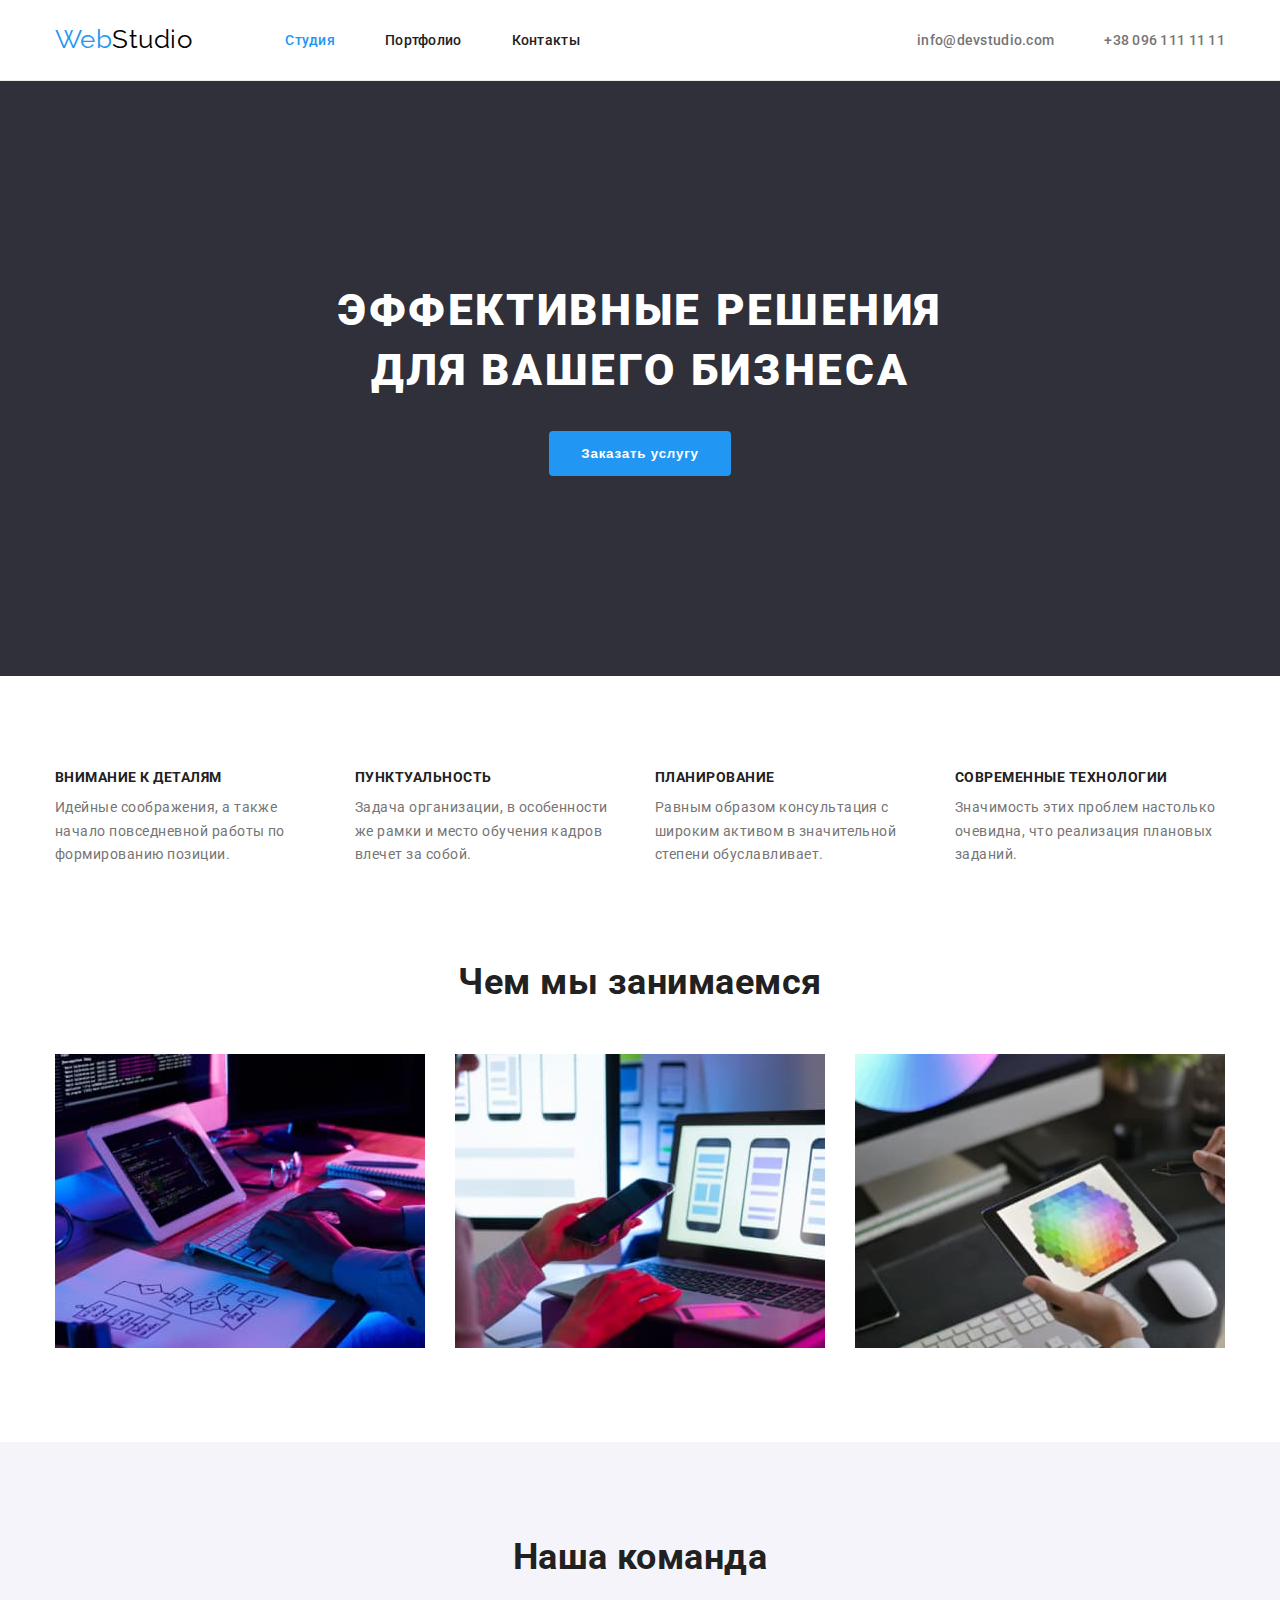
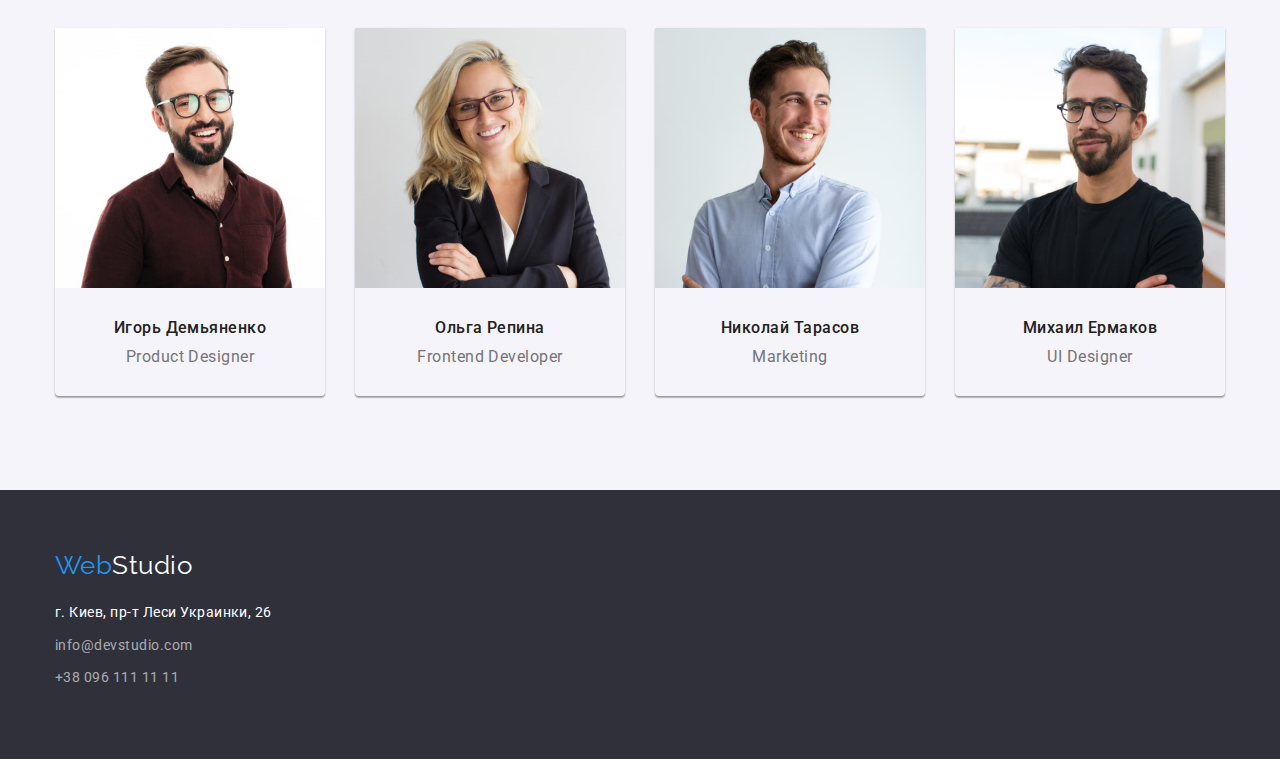
==== index.html @ f5a80847 "copy-hw-03" ====
<!DOCTYPE html>
<html lang="ru">

<head>
  <meta charset="UTF-8" />
  <meta http-equiv="X-UA-Compatible" content="IE=edge" />
  <meta name="viewport" content="width=device-width, initial-scale=1.0" />
  <title>WebStudio Студия</title>
  <link rel="preconnect" href="https://fonts.gstatic.com" />
  <link href="https://fonts.googleapis.com/css2?family=Raleway:wght@700&family=Roboto:wght@400;500;700;900&display=swap"
    rel="stylesheet" />
  <link rel="stylesheet" href="https://cdnjs.cloudflare.com/ajax/libs/modern-normalize/1.0.0/modern-normalize.min.css"
    integrity="sha512-ISS7cAi1PEhQ8jnbJpJZMd29NlhNj4AWYyLOSp2CE/CsHxTCu+r+t0D2yoJudVrd0/8fTVPUVDzY5Tvli75u/g=="
    crossorigin="anonymous" />
  <link rel="stylesheet" href="./css/styles.css" />
</head>

<body>
  <header class="white-bg page-header">
    <div class="container">
      <div class="page-top">
        <a class="logo " href="./index.html"><span class="l1">Web</span><span class="l2">Studio</span></a>
        <nav class="">
          <ul class="list menu">
            <li class="item"><a class="nav select" href="./index.html">Студия</a></li>
            <li class="item"><a class="nav" href="./portfolio.html">Портфолио</a></li>
            <li class="item"><a class="nav" href="">Контакты</a></li>
          </ul>
        </nav>
        <ul class="list contacts-list ">
          <li class="item">
            <a class="links-top" href="mailto:info@devstudio.com" target="_blank">info@devstudio.com</a>
          </li>
          <li class="item">
            <a class="links-top" href="tel:+380961111111" target="_blank">+38 096 111 11 11</a>
          </li>
        </ul>
      </div>
    </div>
  </header>

  <main>
    <section class="cta dark-bg">
      <div class="container">
        <h1 class="ind-title ">
          Эффективные решения<br /><span class="white-space">для вашего бизнеса</span>
        </h1>
        <button class="ind-btn" type="button">Заказать услугу</button>
      </div>
    </section>
    <section class="section about ">
      <div class="container">
        <ul class="list about-list ">
          <li class="item ">

            <h3 class="ind-list1-title">Внимание к деталям</h3>
            <p class="ind-list1-text">
              Идейные соображения, а также начало повседневной работы по
              формированию позиции.
            </p>

          </li>

          <li class="item ">

            <h3 class="ind-list1-title">Пунктуальность</h3>
            <p class="ind-list1-text">
              Задача организации, в особенности же рамки и место обучения кадров
              влечет за собой.
            </p>

          </li>

          <li class="item ">

            <h3 class="ind-list1-title">Планирование</h3>
            <p class="ind-list1-text">
              Равным образом консультация с широким активом в значительной
              степени обуславливает.
            </p>

          </li>

          <li class="item ">

            <h3 class="ind-list1-title">Современные технологии</h3>
            <p class="ind-list1-text">
              Значимость этих проблем настолько очевидна, что реализация
              плановых заданий.
            </p>
      </div>
      </li>
      </ul>
      </div>
    </section>
    <section class="we-do section">
      <div class="container ">
        <h2 class="ind-headline">Чем мы занимаемся</h2>
        <ul class="list we-do-list">
          <li class="item ">
            <img src="./images/we-do/img-01.jpg" alt="Планирование" />
          </li>

          <li class="item ">
            <img src="./images/we-do/img-02.jpg" alt="Дизайн" />
          </li>

          <li class="item ">
            <img src="./images/we-do/img-03.jpg" alt="Цвет" />
          </li>
        </ul>
      </div>
    </section>
    <section class="team section light-bg">
      <div class="container">
        <h2 class="ind-headline ">Наша команда</h2>
        <ul class="list team-list">
          <li class="item">
            <img class="item-img" src="./images/team/img-01.jpg" alt="Игорь Демьяненко" />
            <div class="content">
              <h3 class="ind-list2-title">Игорь Демьяненко</h3>
              <p class="ind-list2-text">Product Designer</p>
            </div>
          </li>

          <li class="item">
            <img class="item-img" src="./images/team/img-02.jpg" alt="Ольга Репина" />
            <div class="content">
              <h3 class="ind-list2-title">Ольга Репина</h3>
              <p class="ind-list2-text">Frontend Developer</p>
            </div>
          </li>

          <li class="item">
            <img class="item-img" src="./images/team/img-03.jpg" alt="Николай Тарасов" />
            <div class="content">
              <h3 class="ind-list2-title">Николай Тарасов</h3>
              <p class="ind-list2-text">Marketing</p>
            </div>
          </li>

          <li class="item">
            <img class="item-img" src="./images/team/img-04.jpg" alt="Михаил Ермаков" />
            <div class="content">
              <h3 class="ind-list2-title">Михаил Ермаков</h3>
              <p class="ind-list2-text">UI Designer</p>
            </div>
          </li>
        </ul>
      </div>
    </section>
  </main>

  <footer class="dark-bg footer-info">
    <div class="container">
      <a class="logo-bot" href="./index.html"><span class="l1">Web</span><span class="l3">Studio</span>
      </a>
      <address>
        <ul class="list">
          <li class="item">
            <a class="address" href="https://goo.gl/maps/Poxogy9ZwxsRHQay8" target="_blank">г. Киев, пр-т Леси Украинки,
              26</a>
          </li>

          <li class="item">
            <a class="links-bot" href="mailto:info@devstudio.com" target="_blank">info@devstudio.com</a>
          </li>

          <li class="item">
            <a class="links-bot" href="tel:+380961111111" target="_blank">+38 096 111 11 11</a>
          </li>
        </ul>
      </address>
    </div>
  </footer>

</body>

</html>
---- css/styles.css ----
:root {
  --text-cl: #212121;
  --text-alt-cl: #757575;
  --text-logo-cl: #000000;
  --text-links-cl: #ffffff;
  --text-bot-links-cl: rgba(255, 255, 255, 0.6);
  --text-accent-cl: #2196f3;

  --bg-darck-cl: #2f303a;
  --bg-light-cl: #f5f4fa;
  --bg-white-cl: #ffffff;

  --border-por-box: rgba(238, 238, 238, 1);
  --border-header-box: rgba(236, 236, 236, 1);
  --shadow-item-box: 0px 1px 3px rgba(0, 0, 0, 0.12),
    0px 1px 1px rgba(0, 0, 0, 0.14), 0px 2px 1px rgba(0, 0, 0, 0.2);

  --padding-footer: 60px;
  --padding-section: 94px;
  --margin-left-li: 30px;

  --font-main: "Roboto", Arial, Helvetica, sans-serif;
  --font-logo: "Raleway", Arial, Helvetica, sans-serif;
}

body {
  font-display: optional;
  font-family: var(--font-main);
  letter-spacing: 0.03em;
  color: var(--text-cl);
}

html {
  box-sizing: border-box;
}

*,
*::before,
*::after {
  box-sizing: inherit;
  padding: 0;
  margin: 0;
}

h1,
h2,
h3,
h4,
h5,
h6,
p {
  margin: 0;
}

img {
  display: block;
  max-width: 100%;
  height: auto;
}

.logo {
  font-family: var(--font-logo);
  font-size: 26px;
  line-height: 1.19;
  text-decoration: none;
  margin-right: 93px;
  display: flex;
  align-items: center;
}

.logo-bot {
  font-family: var(--font-logo);
  font-size: 26px;
  line-height: 1.19;
  text-decoration: none;
  display: flex;
  align-items: center;
  margin-bottom: 20px;
}

.logo .l1 {
  color: var(--text-accent-cl);
}

.logo .l2 {
  color: var(--text-logo-cl);
}

.logo-bot .l1 {
  color: var(--text-accent-cl);
}

.logo-bot .l3 {
  color: var(--text-links-cl);
}

.list {
  list-style: none;
  margin: 0;
  padding-left: 0;
}

.nav {
  font-weight: 500;
  font-size: 14px;
  line-height: 1.14;
  letter-spacing: 0.02em;
  color: inherit;
  text-decoration: none;
}

.nav:active {
  color: var(--text-accent-cl);
}

.nav:hover,
.nav:focus {
  color: var(--text-accent-cl);
}

.select {
  color: var(--text-accent-cl);
}

.links-top {
  font-weight: 500;
  font-size: 14px;
  line-height: 1.14;
  letter-spacing: 0.02em;
  color: var(--text-alt-cl);
  text-decoration: none;
}

.links-top:hover,
.links-top:focus {
  color: var(--text-accent-cl);
}

.white-bg {
  background-color: var(--bg-white-cl);
}
.dark-bg {
  background-color: var(--bg-darck-cl);
}
.light-bg {
  background-color: var(--bg-light-cl);
}

.ind-title {
  font-weight: 900;
  font-size: 44px;
  line-height: 1.36;
  text-align: center;
  letter-spacing: 0.06em;
  color: var(--text-links-cl);
  text-transform: uppercase;
  margin-bottom: 30px;
}

.white-space {
  white-space: nowrap;
}

.ind-btn {
  border: none;
  border-radius: 4px;
  font-weight: 700;
  line-height: 1.88;
  display: flex;
  text-align: center;
  letter-spacing: 0.06em;
  color: var(--text-links-cl);
  background-color: var(--text-accent-cl);
  cursor: pointer;
  padding: 10px 32px;
  margin-left: auto;
  margin-right: auto;
}

.ind-list1-title {
  margin-bottom: 10px;
  font-weight: 700;
  font-size: 14px;
  line-height: 1.14;
  text-transform: uppercase;
}

.ind-list1-text {
  font-size: 14px;
  line-height: 1.71;
  color: var(--text-alt-cl);
}

.ind-headline {
  font-size: 36px;
  line-height: 1.17;
  text-align: center;
  font-weight: 700;
  margin-bottom: 50px;
}

.ind-list2-title {
  font-weight: 500;
  font-size: 16px;
  line-height: 1.19;
  text-align: center;
  letter-spacing: 0.03em;
  margin-bottom: 10px;
}

.ind-list2-text {
  line-height: 1.19;
  font-size: 16px;
  text-align: center;
  letter-spacing: 0.03em;
  color: var(--text-alt-cl);
}

.visually-hidden {
  position: absolute !important;
  clip: rect(1px 1px 1px 1px);
  clip: rect(1px, 1px, 1px, 1px);
  padding: 0 !important;
  border: 0 !important;
  height: 1px !important;
  width: 1px !important;
  overflow: hidden;
}

.por-btn {
  border: none;
  border-radius: 4px;
  font-weight: 500;
  text-align: center;
  line-height: 1.63;
  background-color: var(--bg-light-cl);
  cursor: pointer;
  padding: 6px 22px;
}

.por-btn:hover,
.por-btn:focus {
  background-color: var(--text-accent-cl);
  color: var(--text-links-cl);
}

.por-list1-title {
  font-weight: 700;
  font-size: 18px;
  line-height: 2;
  letter-spacing: 0.06em;
  margin-bottom: 4px;
}

.por-list1-text {
  font-size: 16px;
  line-height: 1.88;
  letter-spacing: 0.03em;
  color: var(--text-alt-cl);
}

.address {
  font-style: normal;
  font-size: 14px;
  line-height: 1.71;
  color: var(--text-links-cl);
  text-decoration: none;
}

.address:hover,
.address:focus {
  color: var(--text-accent-cl);
}

.links-bot {
  font-style: normal;
  font-size: 14px;
  line-height: 1.71;
  color: var(--text-bot-links-cl);
  text-decoration: none;
}

.links-bot:hover,
.links-bot:focus {
  color: var(--text-accent-cl);
}

/* hw-03 */

.container {
  width: 1200px;
  padding-left: 15px;
  padding-right: 15px;
  margin-left: auto;
  margin-right: auto;
}

.outr {
  outline: 3px solid red;
}
.outb {
  outline: 3px solid blue;
}

.page-top {
  display: flex;
  align-items: center;
}

.page-header {
  padding-top: 24px;
  padding-bottom: 25px;
  border-bottom: 1px solid var(--border-header-box);
}

.menu {
  display: flex;
  align-items: center;
}

.menu .item:not(:last-child) {
  margin-right: 50px;
}

.contacts-list {
  display: flex;
  margin-left: auto;
  padding: 0;
}

.contacts-list .item:not(:last-child) {
  margin-right: 50px;
}

.cta {
  padding-top: 200px;
  padding-bottom: 200px;
}

.section {
  padding-top: var(--padding-section);
}

/* .about {
  padding-bottom: var(--padding-section);
} */

.about-list {
  display: flex;
  flex-wrap: wrap;
  margin-left: calc(-1 * var(--margin-left-li));
}

.about-list > .item {
  flex-basis: calc(100% / 4 - var(--margin-left-li));
  margin-left: var(--margin-left-li);
}

.we-do {
  padding-bottom: var(--padding-section);
}

.we-do-list {
  display: flex;
  flex-wrap: wrap;
  margin-left: calc(-1 * var(--margin-left-li));
}

.we-do-list .item {
  flex-basis: calc(100% / 3 - var(--margin-left-li));
  margin-left: var(--margin-left-li);
}

.team {
  padding-bottom: var(--padding-section);
}

.team-list {
  display: flex;
  flex-wrap: wrap;
  margin-left: calc(-1 * var(--margin-left-li));
}

.team-list .item {
  flex-basis: calc(100% / 4 - var(--margin-left-li));
  margin-left: var(--margin-left-li);
  box-shadow: var(--shadow-item-box);
  border-radius: 0px 0px 4px 4px;
  overflow: hidden;
}

.team .content {
  padding-top: 30px;
  padding-bottom: 30px;
}

/* .team-list .item .item-img {
  margin-bottom: 30px;
} */

.footer-info {
  padding-top: var(--padding-footer);
  padding-bottom: var(--padding-footer);
}

address .item {
  margin-bottom: 9px;
}

.portfolio {
  padding-bottom: var(--padding-section);
}

.btn-list {
  display: flex;
  justify-content: center;
  margin-bottom: 50px;
}

.btn-list .item {
  margin-right: 8px;
}

.por-list1 {
  display: flex;
  flex-wrap: wrap;
  margin-left: calc(-1 * var(--margin-left-li));
  margin-top: calc(-1 * var(--margin-left-li));
}

.por-list1 .item {
  flex-basis: calc(100% / 3 - var(--margin-left-li));
  margin-left: var(--margin-left-li);
  margin-top: var(--margin-left-li);
}

.description {
  padding: 20px 24px;
  border: 1px solid rgba(238, 238, 238, 1);
}
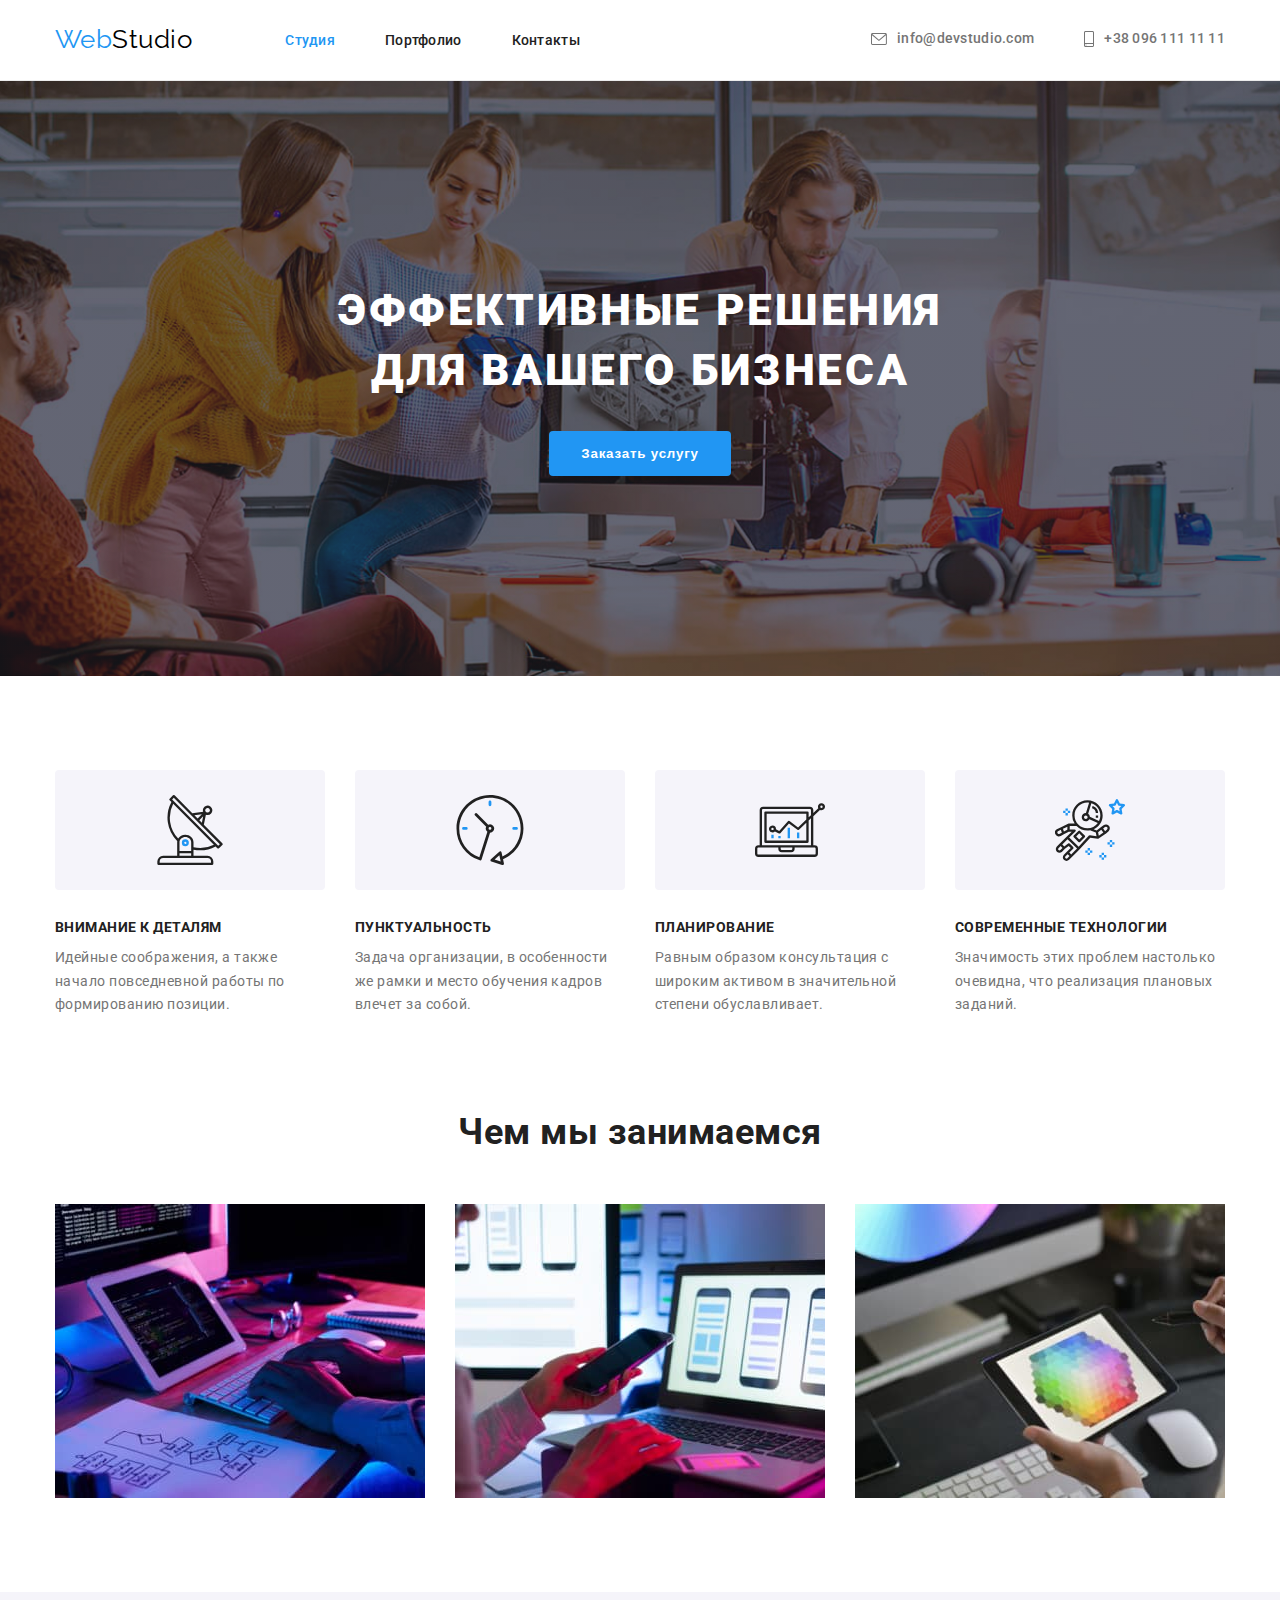
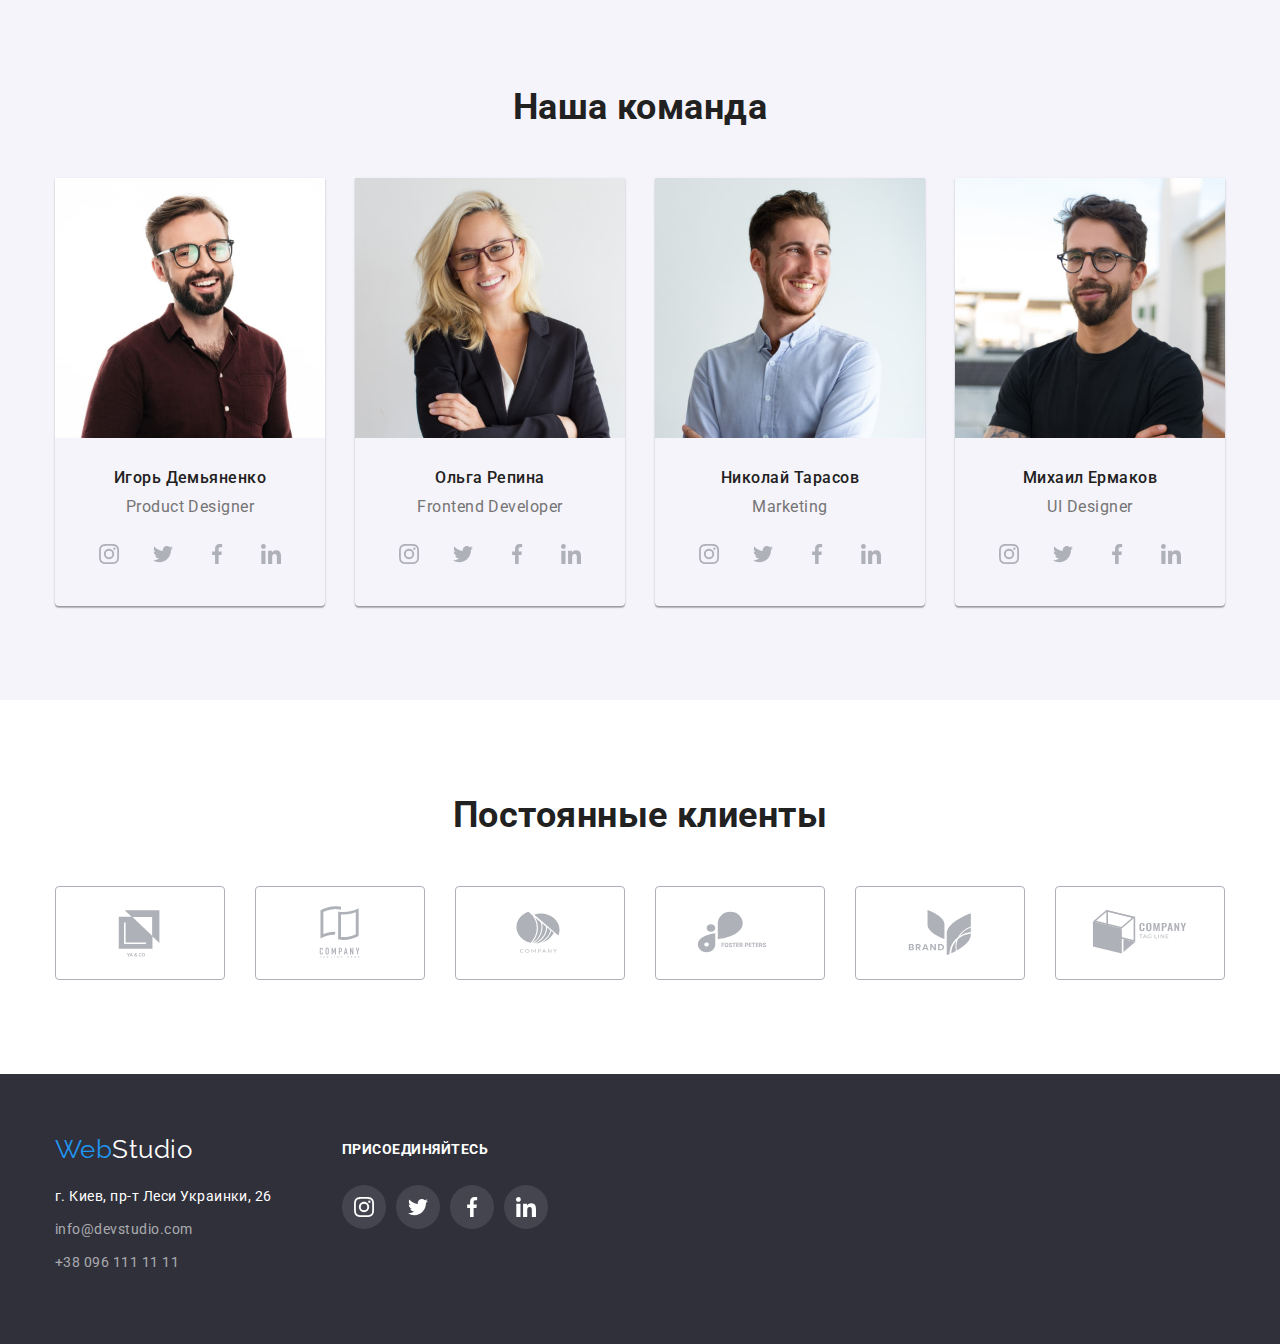
==== commit 7849f6e7: "finished hw-04" ====
--- a/index.html
+++ b/index.html
@@ -27,12 +27,22 @@
             <li class="item"><a class="nav" href="">Контакты</a></li>
           </ul>
         </nav>
-        <ul class="list contacts-list ">
-          <li class="item">
-            <a class="links-top" href="mailto:info@devstudio.com" target="_blank">info@devstudio.com</a>
-          </li>
-          <li class="item">
-            <a class="links-top" href="tel:+380961111111" target="_blank">+38 096 111 11 11</a>
+        <ul class="list contacts-list">
+          <li class="item">
+            <a class="links-top" href="mailto:info@devstudio.com" target="_blank" rel="noopener noreferrer">
+              <svg class="top-icons-svg envelope" width="16" height="12">
+                <use href="./images/icons.svg#svg-01"></use>
+              </svg>
+              info@devstudio.com
+            </a>
+          </li>
+          <li class="item">
+            <a class="links-top" href="tel:+380961111111" target="_blank" rel="noopener noreferrer">
+              <svg class="top-icons-svg envelope" width="10" height="16">
+                <use href="./images/icons.svg#svg-02"></use>
+              </svg>
+              +38 096 111 11 11
+            </a>
           </li>
         </ul>
       </div>
@@ -40,18 +50,28 @@
   </header>
 
   <main>
-    <section class="cta dark-bg">
+
+    <section class="cta cta-bg">
+
       <div class="container">
         <h1 class="ind-title ">
           Эффективные решения<br /><span class="white-space">для вашего бизнеса</span>
         </h1>
         <button class="ind-btn" type="button">Заказать услугу</button>
       </div>
+
     </section>
-    <section class="section about ">
+
+
+    <section class="section about">
       <div class="container">
         <ul class="list about-list ">
-          <li class="item ">
+          <li class="item  ">
+            <a class="about-link" href="" target="_blank">
+              <svg class="about-svg " width="70" height="70">
+                <use href="./images/icons.svg#cta-01"></use>
+              </svg>
+            </a>
 
             <h3 class="ind-list1-title">Внимание к деталям</h3>
             <p class="ind-list1-text">
@@ -62,6 +82,12 @@
           </li>
 
           <li class="item ">
+            <a class="about-link" href="" target="_blank">
+              <svg class="about-svg " width="70" height="70">
+                <use href="./images/icons.svg#cta-02"></use>
+              </svg>
+            </a>
+
 
             <h3 class="ind-list1-title">Пунктуальность</h3>
             <p class="ind-list1-text">
@@ -72,6 +98,11 @@
           </li>
 
           <li class="item ">
+            <a class="about-link" href="" target="_blank">
+              <svg class="about-svg " width="70" height="70">
+                <use href="./images/icons.svg#cta-03"></use>
+              </svg>
+            </a>
 
             <h3 class="ind-list1-title">Планирование</h3>
             <p class="ind-list1-text">
@@ -82,6 +113,11 @@
           </li>
 
           <li class="item ">
+            <a class="about-link" href="" target="_blank">
+              <svg class="about-svg " width="70" height="70">
+                <use href="./images/icons.svg#cta-04"></use>
+              </svg>
+            </a>
 
             <h3 class="ind-list1-title">Современные технологии</h3>
             <p class="ind-list1-text">
@@ -111,6 +147,7 @@
         </ul>
       </div>
     </section>
+
     <section class="team section light-bg">
       <div class="container">
         <h2 class="ind-headline ">Наша команда</h2>
@@ -120,6 +157,38 @@
             <div class="content">
               <h3 class="ind-list2-title">Игорь Демьяненко</h3>
               <p class="ind-list2-text">Product Designer</p>
+
+              <ul class="list sm-icons">
+                <li class="sm-item ">
+                  <a href="" class="sm-links" target="_blank" rel="noopener noreferrer">
+                    <svg class="sm-icons-svg">
+                      <use href="./images/icons.svg#sm-01"></use>
+                    </svg>
+                  </a>
+                </li>
+                <li class="sm-item ">
+                  <a href="" class="sm-links" target="_blank" rel="noopener noreferrer">
+                    <svg class="sm-icons-svg">
+                      <use href="./images/icons.svg#sm-02"></use>
+                    </svg>
+                  </a>
+                </li>
+                <li class="sm-item ">
+                  <a href="" class="sm-links" target="_blank" rel="noopener noreferrer">
+                    <svg class="sm-icons-svg">
+                      <use href="./images/icons.svg#sm-03"></use>
+                    </svg>
+                  </a>
+                </li>
+                <li class="sm-item ">
+                  <a href="" class="sm-links" target="_blank" rel="noopener noreferrer">
+                    <svg class="sm-icons-svg">
+                      <use href="./images/icons.svg#sm-04"></use>
+                    </svg>
+                  </a>
+                </li>
+              </ul>
+
             </div>
           </li>
 
@@ -128,6 +197,36 @@
             <div class="content">
               <h3 class="ind-list2-title">Ольга Репина</h3>
               <p class="ind-list2-text">Frontend Developer</p>
+              <ul class="list sm-icons">
+                <li class="sm-item ">
+                  <a href="" class="sm-links" target="_blank" rel="noopener noreferrer">
+                    <svg class="sm-icons-svg">
+                      <use href="./images/icons.svg#sm-01"></use>
+                    </svg>
+                  </a>
+                </li>
+                <li class="sm-item ">
+                  <a href="" class="sm-links" target="_blank" rel="noopener noreferrer">
+                    <svg class="sm-icons-svg">
+                      <use href="./images/icons.svg#sm-02"></use>
+                    </svg>
+                  </a>
+                </li>
+                <li class="sm-item ">
+                  <a href="" class="sm-links" target="_blank" rel="noopener noreferrer">
+                    <svg class="sm-icons-svg">
+                      <use href="./images/icons.svg#sm-03"></use>
+                    </svg>
+                  </a>
+                </li>
+                <li class="sm-item ">
+                  <a href="" class="sm-links" target="_blank" rel="noopener noreferrer">
+                    <svg class="sm-icons-svg">
+                      <use href="./images/icons.svg#sm-04"></use>
+                    </svg>
+                  </a>
+                </li>
+              </ul>
             </div>
           </li>
 
@@ -136,6 +235,36 @@
             <div class="content">
               <h3 class="ind-list2-title">Николай Тарасов</h3>
               <p class="ind-list2-text">Marketing</p>
+              <ul class="list sm-icons">
+                <li class="sm-item ">
+                  <a href="" class="sm-links" target="_blank" rel="noopener noreferrer">
+                    <svg class="sm-icons-svg">
+                      <use href="./images/icons.svg#sm-01"></use>
+                    </svg>
+                  </a>
+                </li>
+                <li class="sm-item ">
+                  <a href="" class="sm-links" target="_blank" rel="noopener noreferrer">
+                    <svg class="sm-icons-svg">
+                      <use href="./images/icons.svg#sm-02"></use>
+                    </svg>
+                  </a>
+                </li>
+                <li class="sm-item ">
+                  <a href="" class="sm-links" target="_blank" rel="noopener noreferrer">
+                    <svg class="sm-icons-svg">
+                      <use href="./images/icons.svg#sm-03"></use>
+                    </svg>
+                  </a>
+                </li>
+                <li class="sm-item ">
+                  <a href="" class="sm-links" target="_blank" rel="noopener noreferrer">
+                    <svg class="sm-icons-svg">
+                      <use href="./images/icons.svg#sm-04"></use>
+                    </svg>
+                  </a>
+                </li>
+              </ul>
             </div>
           </li>
 
@@ -144,7 +273,86 @@
             <div class="content">
               <h3 class="ind-list2-title">Михаил Ермаков</h3>
               <p class="ind-list2-text">UI Designer</p>
+              <ul class="list sm-icons">
+                <li class="sm-item ">
+                  <a href="" class="sm-links" target="_blank" rel="noopener noreferrer">
+                    <svg class="sm-icons-svg">
+                      <use href="./images/icons.svg#sm-01"></use>
+                    </svg>
+                  </a>
+                </li>
+                <li class="sm-item ">
+                  <a href="" class="sm-links" target="_blank" rel="noopener noreferrer">
+                    <svg class="sm-icons-svg">
+                      <use href="./images/icons.svg#sm-02"></use>
+                    </svg>
+                  </a>
+                </li>
+                <li class="sm-item ">
+                  <a href="" class="sm-links" target="_blank" rel="noopener noreferrer">
+                    <svg class="sm-icons-svg">
+                      <use href="./images/icons.svg#sm-03"></use>
+                    </svg>
+                  </a>
+                </li>
+                <li class="sm-item ">
+                  <a href="" class="sm-links" target="_blank" rel="noopener noreferrer">
+                    <svg class="sm-icons-svg">
+                      <use href="./images/icons.svg#sm-04"></use>
+                    </svg>
+                  </a>
+                </li>
+              </ul>
             </div>
+          </li>
+        </ul>
+      </div>
+    </section>
+    <section class="clients section">
+      <div class="container">
+        <h2 class="ind-headline">Постоянные клиенты</h2>
+        <ul class="list clients-list">
+          <li class="item">
+            <a href="" class="clients-links" target="_blank" rel="noopener noreferrer">
+              <svg class="clients-svg" width="106" height="60">
+                <use href="./images/icons.svg#log-01"></use>
+              </svg>
+            </a>
+          </li>
+          <li class="item">
+            <a href="" class="clients-links" target="_blank" rel="noopener noreferrer">
+              <svg class="clients-svg" width="106" height="60">
+                <use href="./images/icons.svg#log-02"></use>
+              </svg>
+            </a>
+          </li>
+          <li class="item">
+            <a href="" class="clients-links" target="_blank" rel="noopener noreferrer">
+              <svg class="clients-svg" width="106" height="60">
+                <use href="./images/icons.svg#log-03"></use>
+              </svg>
+            </a>
+          </li>
+          <li class="item">
+            <a href="" class="clients-links" target="_blank" rel="noopener noreferrer">
+              <svg class="clients-svg" width="106" height="60">
+                <use href="./images/icons.svg#log-04"></use>
+              </svg>
+            </a>
+          </li>
+          <li class="item">
+            <a href="" class="clients-links" target="_blank" rel="noopener noreferrer">
+              <svg class="clients-svg" width="106" height="60">
+                <use href="./images/icons.svg#log-05"></use>
+              </svg>
+            </a>
+          </li>
+          <li class="item">
+            <a href="" class="clients-links" target="_blank" rel="noopener noreferrer">
+              <svg class="clients-svg" width="106" height="60">
+                <use href="./images/icons.svg#log-06"></use>
+              </svg>
+            </a>
           </li>
         </ul>
       </div>
@@ -153,25 +361,63 @@
 
   <footer class="dark-bg footer-info">
     <div class="container">
-      <a class="logo-bot" href="./index.html"><span class="l1">Web</span><span class="l3">Studio</span>
-      </a>
-      <address>
-        <ul class="list">
-          <li class="item">
-            <a class="address" href="https://goo.gl/maps/Poxogy9ZwxsRHQay8" target="_blank">г. Киев, пр-т Леси Украинки,
-              26</a>
-          </li>
-
-          <li class="item">
-            <a class="links-bot" href="mailto:info@devstudio.com" target="_blank">info@devstudio.com</a>
-          </li>
-
-          <li class="item">
-            <a class="links-bot" href="tel:+380961111111" target="_blank">+38 096 111 11 11</a>
-          </li>
-        </ul>
-      </address>
+      <div class="bot-row">
+        <div class="address-bot">
+          <a class="logo-bot" href="./index.html"><span class="l1">Web</span><span class="l3">Studio</span>
+          </a>
+          <address>
+            <ul class="list address-list">
+              <li class="item">
+                <a class="address" href="https://goo.gl/maps/Poxogy9ZwxsRHQay8" target="_blank">г. Киев, пр-т Леси
+                  Украинки,
+                  26</a>
+              </li>
+              <li class="item">
+                <a class="links-bot" href="mailto:info@devstudio.com" target="_blank">info@devstudio.com</a>
+              </li>
+              <li class="item">
+                <a class="links-bot" href="tel:+380961111111" target="_blank">+38 096 111 11 11</a>
+              </li>
+            </ul>
+          </address>
+        </div>
+        <div class="sm-bot">
+          <h3 class="sm-bot-title">присоединяйтесь</h3>
+          <ul class="list sm-bot-list">
+            <li class="item">
+              <a href="" class="sm-bot-links" target="_blank" rel="noopener noreferrer">
+                <svg class="sm-bot-svg">
+                  <use href="./images/icons.svg#sm-01"></use>
+                </svg>
+              </a>
+            </li>
+            <li class="item">
+              <a href="" class="sm-bot-links" target="_blank" rel="noopener noreferrer">
+                <svg class="sm-bot-svg">
+                  <use href="./images/icons.svg#sm-02"></use>
+                </svg>
+              </a>
+            </li>
+            <li class="item">
+              <a href="" class="sm-bot-links" target="_blank" rel="noopener noreferrer">
+                <svg class="sm-bot-svg">
+                  <use href="./images/icons.svg#sm-03"></use>
+                </svg>
+              </a>
+            </li>
+            <li class="item">
+              <a href="" class="sm-bot-links" target="_blank" rel="noopener noreferrer">
+                <svg class="sm-bot-svg">
+                  <use href="./images/icons.svg#sm-04"></use>
+                </svg>
+              </a>
+            </li>
+          </ul>
+
+        </div>
+      </div>
     </div>
+
   </footer>
 
 </body>
--- a/css/styles.css
+++ b/css/styles.css
@@ -9,12 +9,19 @@
   --bg-darck-cl: #2f303a;
   --bg-light-cl: #f5f4fa;
   --bg-white-cl: #ffffff;
+  --bg-index-img: #c4c4c4;
+  --bg-about-icon: #f5f4fa;
+
+  --icons-cl: #afb1b8;
+
+  --over-index-img: rgba(47, 48, 58, 0.4);
 
   --border-por-box: rgba(238, 238, 238, 1);
   --border-header-box: rgba(236, 236, 236, 1);
   --shadow-item-box: 0px 1px 3px rgba(0, 0, 0, 0.12),
     0px 1px 1px rgba(0, 0, 0, 0.14), 0px 2px 1px rgba(0, 0, 0, 0.2);
 
+  --about-br: 4px;
   --padding-footer: 60px;
   --padding-section: 94px;
   --margin-left-li: 30px;
@@ -123,17 +130,34 @@
 }
 
 .links-top {
+  display: flex;
   font-weight: 500;
   font-size: 14px;
   line-height: 1.14;
   letter-spacing: 0.02em;
   color: var(--text-alt-cl);
   text-decoration: none;
+  align-items: center;
+}
+
+.top-icons-svg {
+  margin-right: 10px;
+  fill: var(--text-alt-cl);
 }
 
 .links-top:hover,
 .links-top:focus {
   color: var(--text-accent-cl);
+}
+
+.links-top:hover .envelope,
+.links-top:focus .envelope {
+  fill: var(--text-accent-cl);
+}
+
+.icon:hover,
+.icon:focus {
+  fill: var(--text-accent-cl);
 }
 
 .white-bg {
@@ -214,6 +238,7 @@
   text-align: center;
   letter-spacing: 0.03em;
   color: var(--text-alt-cl);
+  margin-bottom: 16px;
 }
 
 .visually-hidden {
@@ -242,6 +267,9 @@
 .por-btn:focus {
   background-color: var(--text-accent-cl);
   color: var(--text-links-cl);
+  box-shadow: 0px 3px 1px rgba(0, 0, 0, 0.1), 0px 1px 2px rgba(0, 0, 0, 0.08),
+    0px 2px 2px rgba(0, 0, 0, 0.12);
+  border-radius: 4px;
 }
 
 .por-list1-title {
@@ -259,6 +287,18 @@
   color: var(--text-alt-cl);
 }
 
+.por-links {
+  text-decoration: none;
+  color: inherit;
+  background-color: red;
+}
+
+.shadow:hover,
+.shadow:focus {
+  box-shadow: 0px 1px 1px rgba(0, 0, 0, 0.12), 0px 4px 4px rgba(0, 0, 0, 0.06),
+    1px 4px 6px rgba(0, 0, 0, 0.16);
+}
+
 .address {
   font-style: normal;
   font-size: 14px;
@@ -332,18 +372,36 @@
   margin-right: 50px;
 }
 
+.contacts-list .item {
+  display: flex;
+}
+
 .cta {
   padding-top: 200px;
   padding-bottom: 200px;
 }
 
+.cta-bg {
+  display: flex;
+  background-color: var(--bg-index-img);
+  background-image: linear-gradient(
+      var(--over-index-img),
+      var(--over-index-img)
+    ),
+    url(../images/index/cta-bg.jpg);
+  background-repeat: no-repeat, no-repeat;
+  background-position: center, center;
+  background-size: cover, cover;
+  max-width: 1600px;
+  /* min-width: 1600px;
+  min-height: 600px; */
+  margin-left: auto;
+  margin-right: auto;
+}
+
 .section {
   padding-top: var(--padding-section);
 }
-
-/* .about {
-  padding-bottom: var(--padding-section);
-} */
 
 .about-list {
   display: flex;
@@ -354,6 +412,16 @@
 .about-list > .item {
   flex-basis: calc(100% / 4 - var(--margin-left-li));
   margin-left: var(--margin-left-li);
+}
+
+.about-link {
+  display: flex;
+  justify-content: center;
+  align-items: center;
+  padding: 25px 100px;
+  background: var(--bg-light-cl);
+  border-radius: 4px;
+  margin-bottom: 30px;
 }
 
 .we-do {
@@ -394,17 +462,140 @@
   padding-bottom: 30px;
 }
 
+.clients {
+  padding-bottom: var(--padding-section);
+}
+
+.clients-links {
+  display: flex;
+  align-items: center;
+  justify-content: center;
+  border: 1px solid #afb1b8;
+  border-radius: 4px;
+  overflow: hidden;
+  padding-bottom: 16px;
+  padding-top: 16px;
+}
+
+.clients-list {
+  display: flex;
+  flex-wrap: wrap;
+  margin-left: calc(-1 * var(--margin-left-li));
+}
+
+.clients-list .item {
+  flex-basis: calc(100% / 6 - var(--margin-left-li));
+  margin-left: calc(var(--margin-left-li));
+}
+
+.clients-svg {
+  fill: #afb1b8;
+}
+
+.clients-links:focus,
+.clients-links:hover {
+  border: 1px solid var(--text-accent-cl);
+}
+
+.clients-links:focus .clients-svg,
+.clients-links:hover .clients-svg {
+  fill: var(--text-accent-cl);
+}
+
+.sm-icons {
+  display: flex;
+  justify-content: center;
+  align-items: center;
+}
+
+.sm-icons-svg {
+  width: 20px;
+  height: 20px;
+  fill: var(--icons-cl);
+}
+
+.sm-links {
+  display: flex;
+  justify-content: center;
+  align-items: center;
+  width: 44px;
+  height: 44px;
+  border-radius: 50%;
+}
+
+.sm-item:not(:last-child) {
+  margin-right: 10px;
+}
+
+.sm-links:hover,
+.sm-links:focus {
+  background: var(--text-accent-cl);
+}
+
+.sm-links:hover .sm-icons-svg,
+.sm-links:focus .sm-icons-svg {
+  fill: var(--text-links-cl);
+}
 /* .team-list .item .item-img {
   margin-bottom: 30px;
 } */
 
+.address-list .item {
+  margin-bottom: 9px;
+}
 .footer-info {
   padding-top: var(--padding-footer);
   padding-bottom: var(--padding-footer);
 }
 
-address .item {
+.footer-info address .item {
   margin-bottom: 9px;
+}
+
+.bot-row {
+  display: flex;
+}
+
+.sm-bot {
+  margin-left: 70px;
+}
+
+.sm-bot-title {
+  color: var(--text-links-cl);
+  font-weight: bold;
+  font-size: 14px;
+  line-height: 2.24;
+  text-transform: uppercase;
+  margin-bottom: 20px;
+}
+
+.sm-bot-list {
+  display: flex;
+}
+
+.sm-bot-svg {
+  fill: var(--text-links-cl);
+  width: 20px;
+  height: 20px;
+}
+
+.sm-bot-links {
+  display: flex;
+  justify-content: center;
+  align-items: center;
+  width: 44px;
+  height: 44px;
+  border-radius: 50%;
+  background-color: rgba(255, 255, 255, 0.1);
+}
+
+.sm-bot-links:hover,
+.links-bot:focus {
+  background-color: var(--text-accent-cl);
+}
+
+.sm-bot-list .item {
+  margin-right: 10px;
 }
 
 .portfolio {
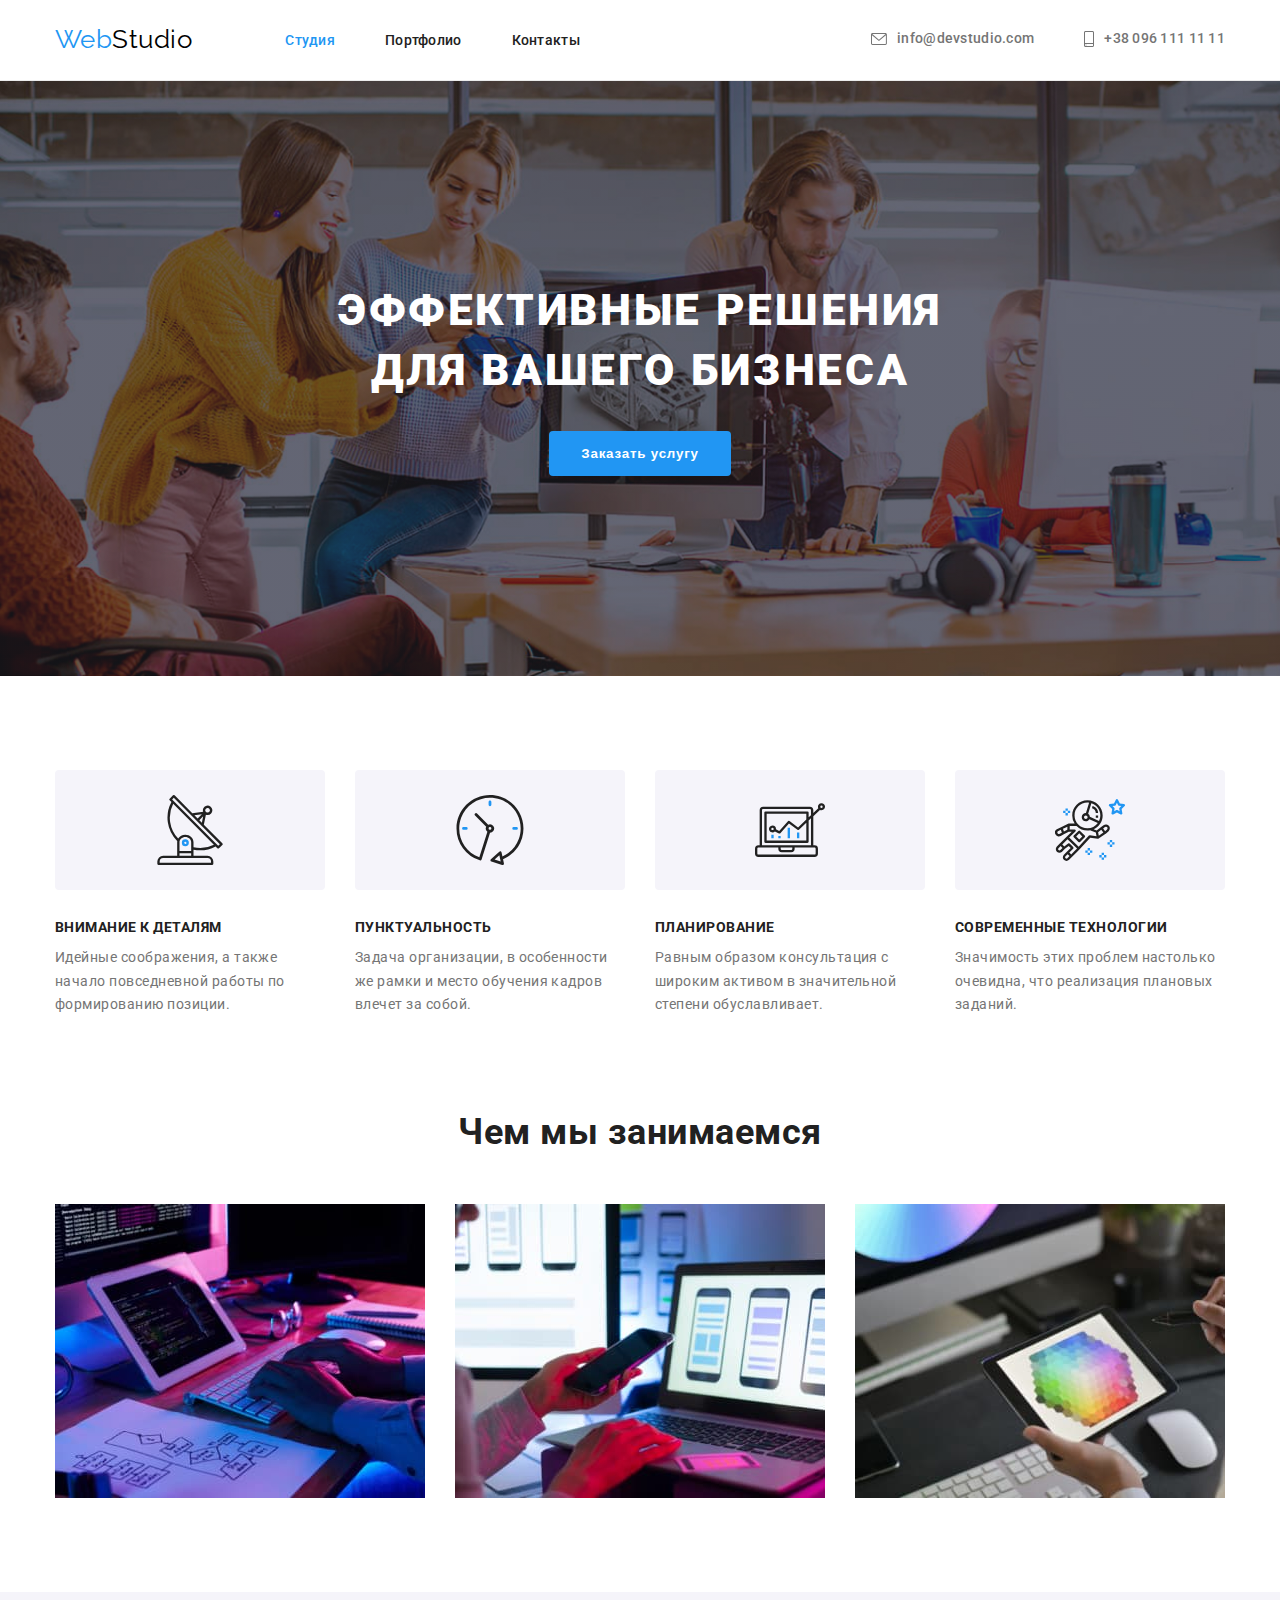
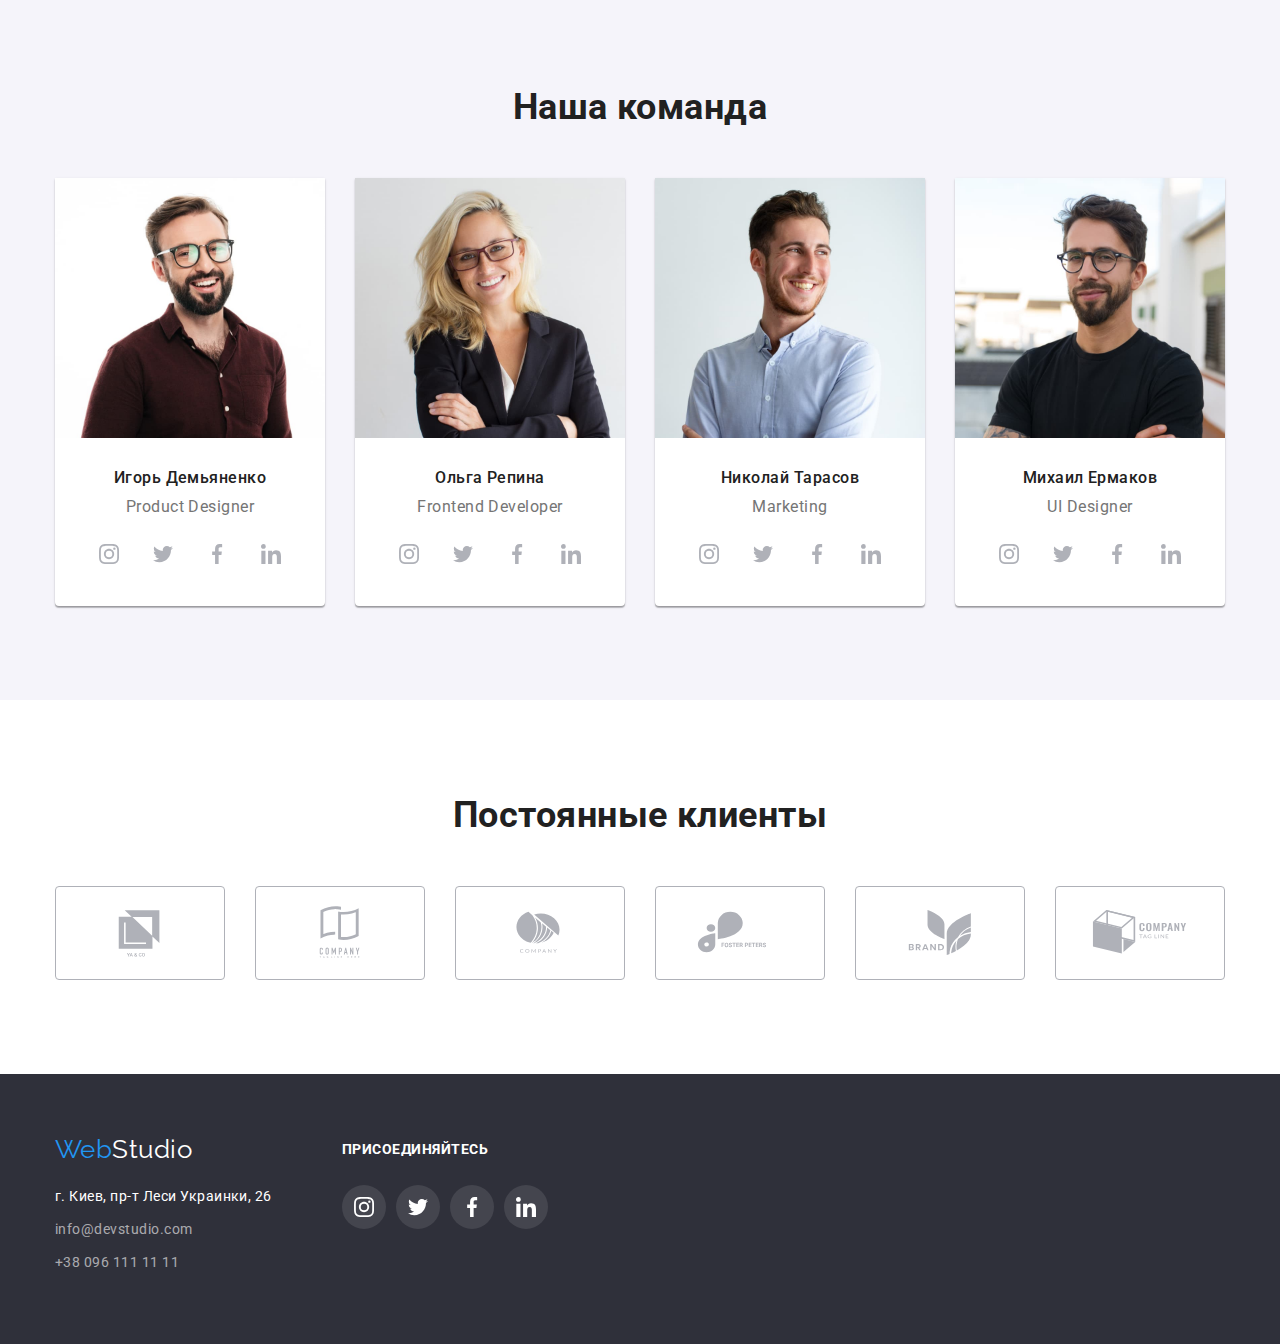
==== commit 76a30d01: "fixed mistakes" ====
--- a/index.html
+++ b/index.html
@@ -68,7 +68,7 @@
         <ul class="list about-list ">
           <li class="item  ">
             <a class="about-link" href="" target="_blank">
-              <svg class="about-svg " width="70" height="70">
+              <svg class="about-svg">
                 <use href="./images/icons.svg#cta-01"></use>
               </svg>
             </a>
@@ -83,7 +83,7 @@
 
           <li class="item ">
             <a class="about-link" href="" target="_blank">
-              <svg class="about-svg " width="70" height="70">
+              <svg class="about-svg ">
                 <use href="./images/icons.svg#cta-02"></use>
               </svg>
             </a>
@@ -99,7 +99,7 @@
 
           <li class="item ">
             <a class="about-link" href="" target="_blank">
-              <svg class="about-svg " width="70" height="70">
+              <svg class="about-svg ">
                 <use href="./images/icons.svg#cta-03"></use>
               </svg>
             </a>
@@ -112,9 +112,9 @@
 
           </li>
 
-          <li class="item ">
+          <li class="item">
             <a class="about-link" href="" target="_blank">
-              <svg class="about-svg " width="70" height="70">
+              <svg class="about-svg">
                 <use href="./images/icons.svg#cta-04"></use>
               </svg>
             </a>
--- a/css/styles.css
+++ b/css/styles.css
@@ -418,10 +418,16 @@
   display: flex;
   justify-content: center;
   align-items: center;
-  padding: 25px 100px;
+  width: 270px;
+  height: 120px;
   background: var(--bg-light-cl);
   border-radius: 4px;
   margin-bottom: 30px;
+}
+
+.about-svg {
+  width: 70px;
+  height: 70px;
 }
 
 .we-do {
@@ -539,6 +545,10 @@
 /* .team-list .item .item-img {
   margin-bottom: 30px;
 } */
+
+.team-list .item {
+  background-color: var(--bg-white-cl);
+}
 
 .address-list .item {
   margin-bottom: 9px;
@@ -590,7 +600,7 @@
 }
 
 .sm-bot-links:hover,
-.links-bot:focus {
+.sm-bot-links:focus {
   background-color: var(--text-accent-cl);
 }
 
